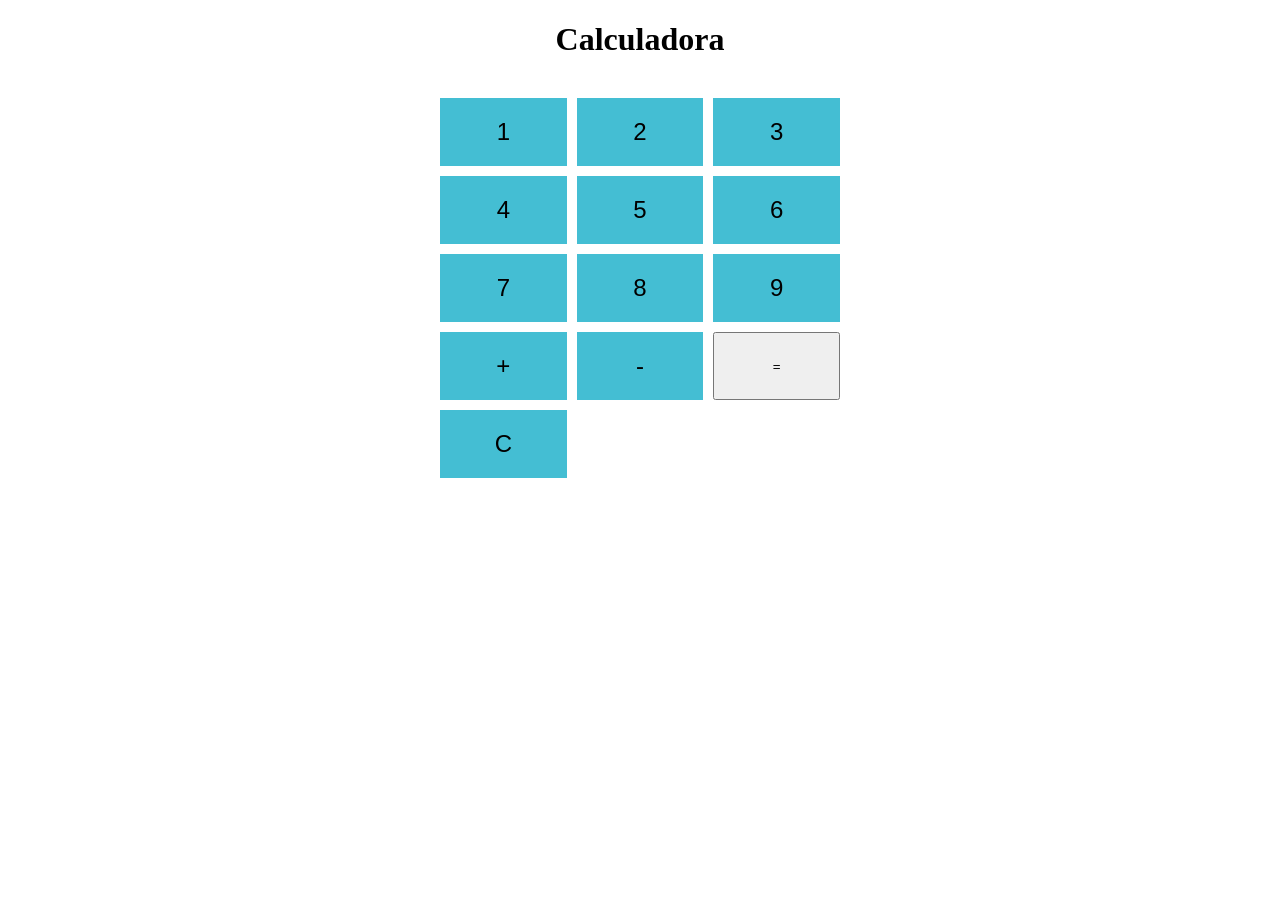
==== Calculadora/index.html @ a75a4ab9 "Calculadora e muda cor" ====
<!DOCTYPE html>
<html lang="en">
<head>
    <meta charset="UTF-8">
    <meta name="viewport" content="width=device-width, initial-scale=1.0">
    <title>Document</title>
    <link rel="stylesheet" href="style.css">
</head>
<body>
    <h1>Calculadora</h1>
    <p id="texto"></p>
    <div class="container">
        <button class="botoes" id="botao1">1</button>
        <button class="botoes" id="botao2">2</button>
        <button class="botoes" id="botao3">3</button>
        <button class="botoes" id="botao4">4</button>
        <button class="botoes" id="botao5">5</button>
        <button class="botoes" id="botao6">6</button>
        <button class="botoes" id="botao7">7</button>
        <button class="botoes" id="botao8">8</button>
        <button class="botoes" id="botao9">9</button>
        <button class="botoes" id="mais">+</button>
        <button class="botoes" id="menos">-</button>
        <button  id="igual">=</button>
        <button  id="reset">C</button>
    </div>

    <script src="index.js"></script>
</body>
</html>
---- Calculadora/style.css ----
.container {
    display: grid;
    grid-template-columns: repeat(3, 1fr);
    grid-gap: 10px;
    width: 400px;
    margin: 40px auto;
}

.botoes {
    background-color: #44bed3;
    border: none;
    padding: 20px;
    font-size: 24px;
    cursor: pointer;
}

.botoes:hover {
    background-color: #ccc;
}

#reset {
    background-color: #44bed3;
    border: none;
    padding: 20px;
    font-size: 24px;
    cursor: pointer;
}

#reset:hover {
    background-color: #ccc;
}

h1{
    text-align: center;
}

p {
   text-align: center;
   font-size: 35px;
}
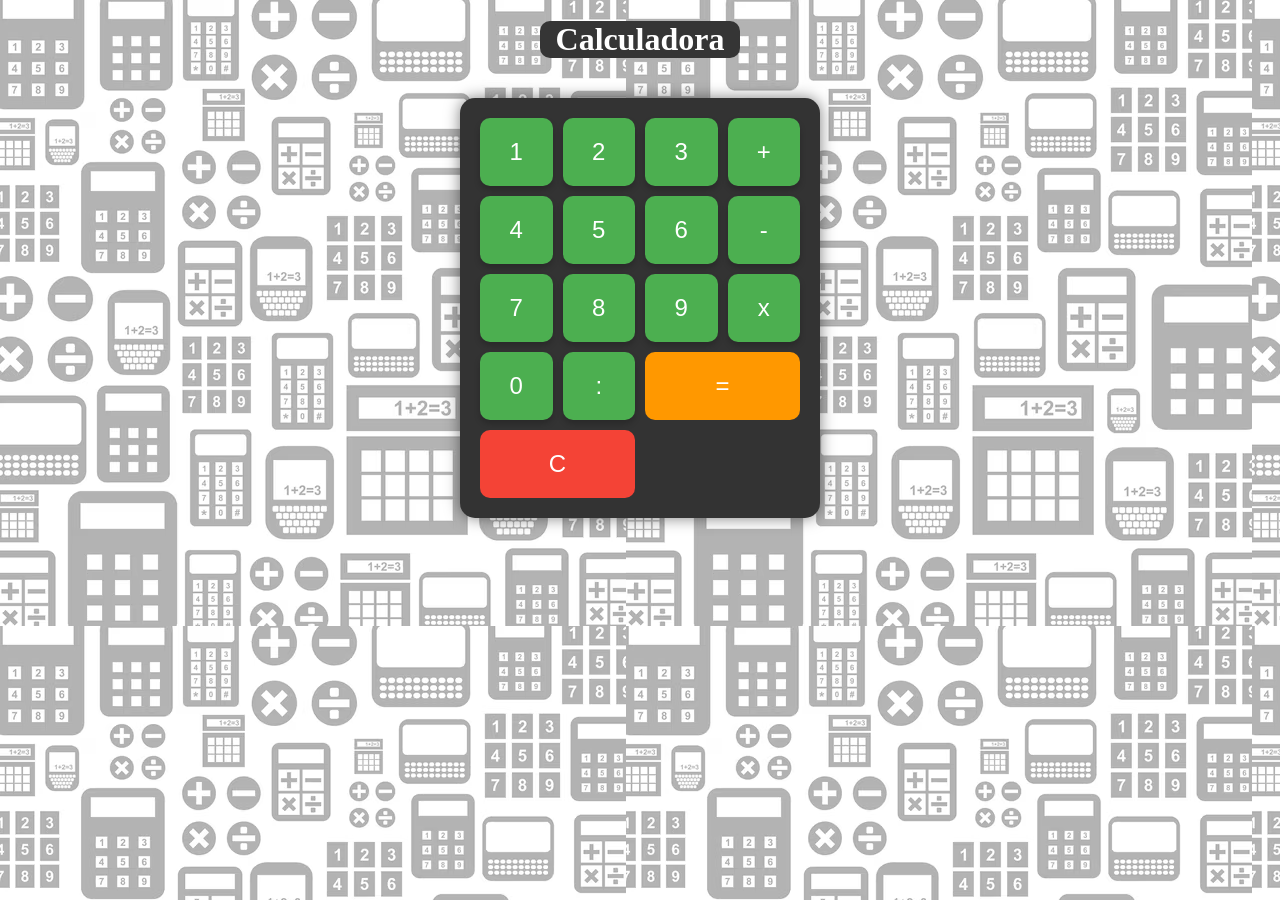
==== commit 718994a1: "divisao e multiplicaçao" ====
--- a/Calculadora/index.html
+++ b/Calculadora/index.html
@@ -1,30 +1,41 @@
 <!DOCTYPE html>
 <html lang="en">
+
 <head>
     <meta charset="UTF-8">
     <meta name="viewport" content="width=device-width, initial-scale=1.0">
     <title>Document</title>
     <link rel="stylesheet" href="style.css">
 </head>
+
 <body>
-    <h1>Calculadora</h1>
+    <div class="container2">
+        <h1>Calculadora</h1>
+    </div>
     <p id="texto"></p>
     <div class="container">
         <button class="botoes" id="botao1">1</button>
         <button class="botoes" id="botao2">2</button>
         <button class="botoes" id="botao3">3</button>
+        <button class="botoes" id="mais">+</button>
+    
         <button class="botoes" id="botao4">4</button>
         <button class="botoes" id="botao5">5</button>
         <button class="botoes" id="botao6">6</button>
+        <button class="botoes" id="menos">-</button>
+    
         <button class="botoes" id="botao7">7</button>
         <button class="botoes" id="botao8">8</button>
         <button class="botoes" id="botao9">9</button>
-        <button class="botoes" id="mais">+</button>
-        <button class="botoes" id="menos">-</button>
-        <button  id="igual">=</button>
-        <button  id="reset">C</button>
+        <button class="botoes" id="multiplicacao">x</button>
+    
+        <button class="botoes" id="botao0">0</button>
+        <button class="botoes" id="divisao">:</button>
+        <button id="igual">=</button>
+        <button id="reset">C</button>
     </div>
 
     <script src="index.js"></script>
 </body>
+
 </html>
--- a/Calculadora/style.css
+++ b/Calculadora/style.css
@@ -1,40 +1,85 @@
 .container {
     display: grid;
-    grid-template-columns: repeat(3, 1fr);
+    grid-template-columns: repeat(4, 1fr);
     grid-gap: 10px;
-    width: 400px;
+    width: 320px;
     margin: 40px auto;
+    padding: 20px;
+    background-color: #333;
+    border-radius: 15px;
+    box-shadow: 0px 0px 15px rgba(0, 0, 0, 0.5);
+}
+
+p {
+    text-align: center;
+    font-size: 35px;
+    width: 350px;
+    background-color: rgb(53, 53, 53);
+    color: white;
+    margin-left: auto;
+    margin-right: auto;
+    border-radius: 10px;
+}
+body{
+    background-image: url('calculadora.avif');
 }
 
 .botoes {
-    background-color: #44bed3;
+    background-color: #4CAF50;
+    border-radius: 10px;
+    border: none;
+    padding: 20px;
+    font-size: 24px;
+    color: white;
+    cursor: pointer;
+    transition: background-color 0.3s ease;
+    box-shadow: 0px 4px 6px rgba(0, 0, 0, 0.2);
+}
+
+.botoes:hover {
+    background-color: #3e8e41;
+}
+
+#reset {
+    background-color: #f44336;
     border: none;
     padding: 20px;
     font-size: 24px;
     cursor: pointer;
+    border-radius: 10px;
+    color: white;
+    grid-column: span 2;
 }
 
-.botoes:hover {
-    background-color: #ccc;
+#reset:hover {
+    background-color: #d32f2f;
 }
 
-#reset {
-    background-color: #44bed3;
+#igual {
+    background-color: #ff9800;
     border: none;
     padding: 20px;
     font-size: 24px;
     cursor: pointer;
+    border-radius: 10px;
+    color: white;
+    grid-column: span 2;
 }
 
-#reset:hover {
-    background-color: #ccc;
+#igual:hover {
+    background-color: #e68900;
 }
 
-h1{
+h1 {
     text-align: center;
+    color: rgb(255, 255, 255);
+    margin-bottom: 20px;
 }
 
-p {
-   text-align: center;
-   font-size: 35px;
+.container2{
+    background-color: rgb(53, 53, 53);
+    margin-left: auto;
+    margin-right: auto;
+    border-radius: 10px;
+    width: 200px;
 }
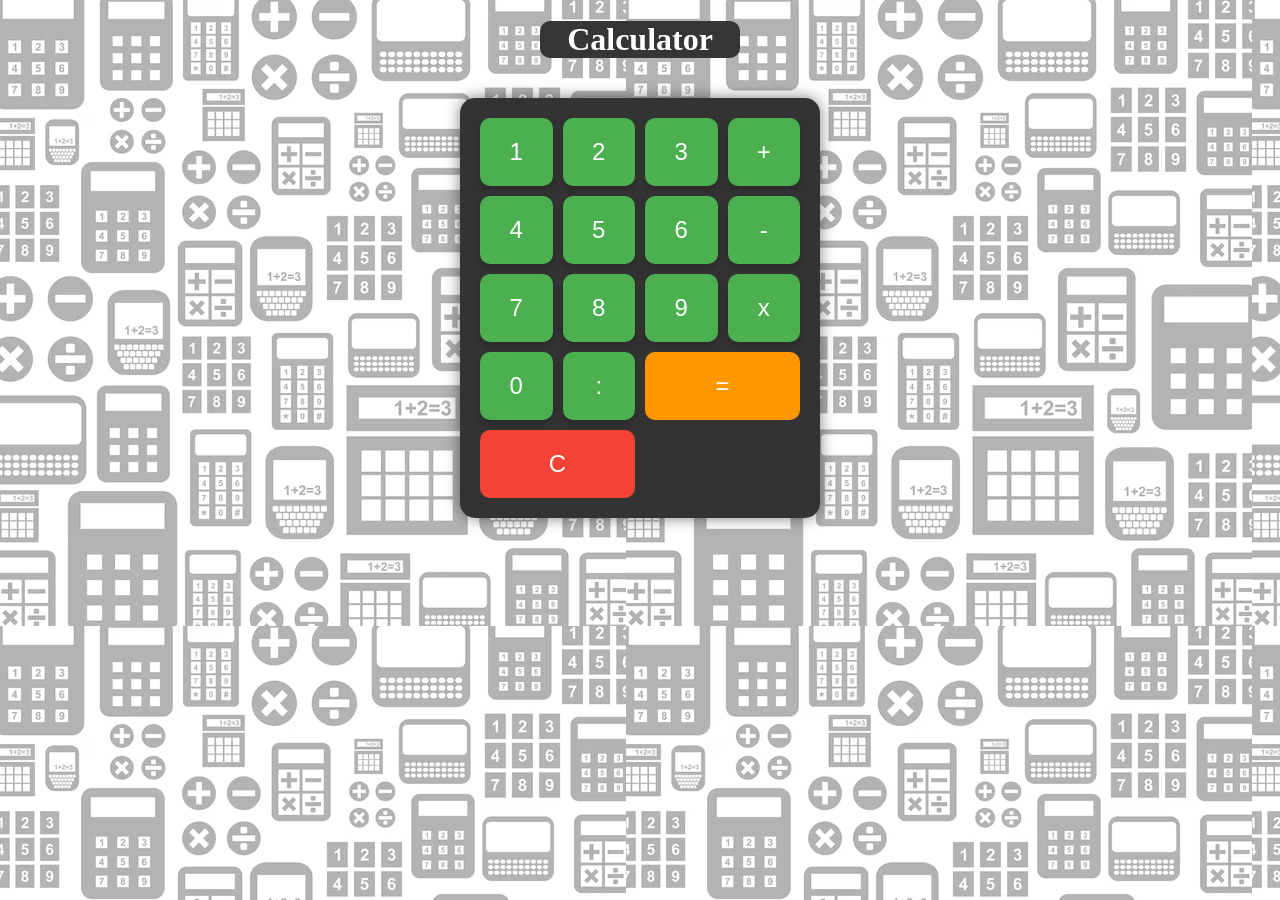
==== commit 0dce941c: "." ====
--- a/Calculadora/index.html
+++ b/Calculadora/index.html
@@ -10,28 +10,28 @@
 
 <body>
     <div class="container2">
-        <h1>Calculadora</h1>
+        <h1>Calculator</h1>
     </div>
-    <p id="texto"></p>
+    <p id="text"></p>
     <div class="container">
-        <button class="botoes" id="botao1">1</button>
-        <button class="botoes" id="botao2">2</button>
-        <button class="botoes" id="botao3">3</button>
-        <button class="botoes" id="mais">+</button>
+        <button class="buttons" id="button1">1</button>
+        <button class="buttons" id="button2">2</button>
+        <button class="buttons" id="button3">3</button>
+        <button class="buttons" id="plus">+</button>
     
-        <button class="botoes" id="botao4">4</button>
-        <button class="botoes" id="botao5">5</button>
-        <button class="botoes" id="botao6">6</button>
-        <button class="botoes" id="menos">-</button>
+        <button class="buttons" id="button4">4</button>
+        <button class="buttons" id="button5">5</button>
+        <button class="buttons" id="button6">6</button>
+        <button class="buttons" id="minus">-</button>
     
-        <button class="botoes" id="botao7">7</button>
-        <button class="botoes" id="botao8">8</button>
-        <button class="botoes" id="botao9">9</button>
-        <button class="botoes" id="multiplicacao">x</button>
+        <button class="buttons" id="button7">7</button>
+        <button class="buttons" id="button8">8</button>
+        <button class="buttons" id="button9">9</button>
+        <button class="buttons" id="multiplication">x</button>
     
-        <button class="botoes" id="botao0">0</button>
-        <button class="botoes" id="divisao">:</button>
-        <button id="igual">=</button>
+        <button class="buttons" id="button0">0</button>
+        <button class="buttons" id="division">:</button>
+        <button id="equals">=</button>
         <button id="reset">C</button>
     </div>
 
--- a/Calculadora/style.css
+++ b/Calculadora/style.css
@@ -24,7 +24,7 @@
     background-image: url('calculadora.avif');
 }
 
-.botoes {
+.buttons {
     background-color: #4CAF50;
     border-radius: 10px;
     border: none;
@@ -36,7 +36,7 @@
     box-shadow: 0px 4px 6px rgba(0, 0, 0, 0.2);
 }
 
-.botoes:hover {
+.buttons:hover {
     background-color: #3e8e41;
 }
 
@@ -55,7 +55,7 @@
     background-color: #d32f2f;
 }
 
-#igual {
+#equals {
     background-color: #ff9800;
     border: none;
     padding: 20px;
@@ -66,7 +66,7 @@
     grid-column: span 2;
 }
 
-#igual:hover {
+#equals:hover {
     background-color: #e68900;
 }
 
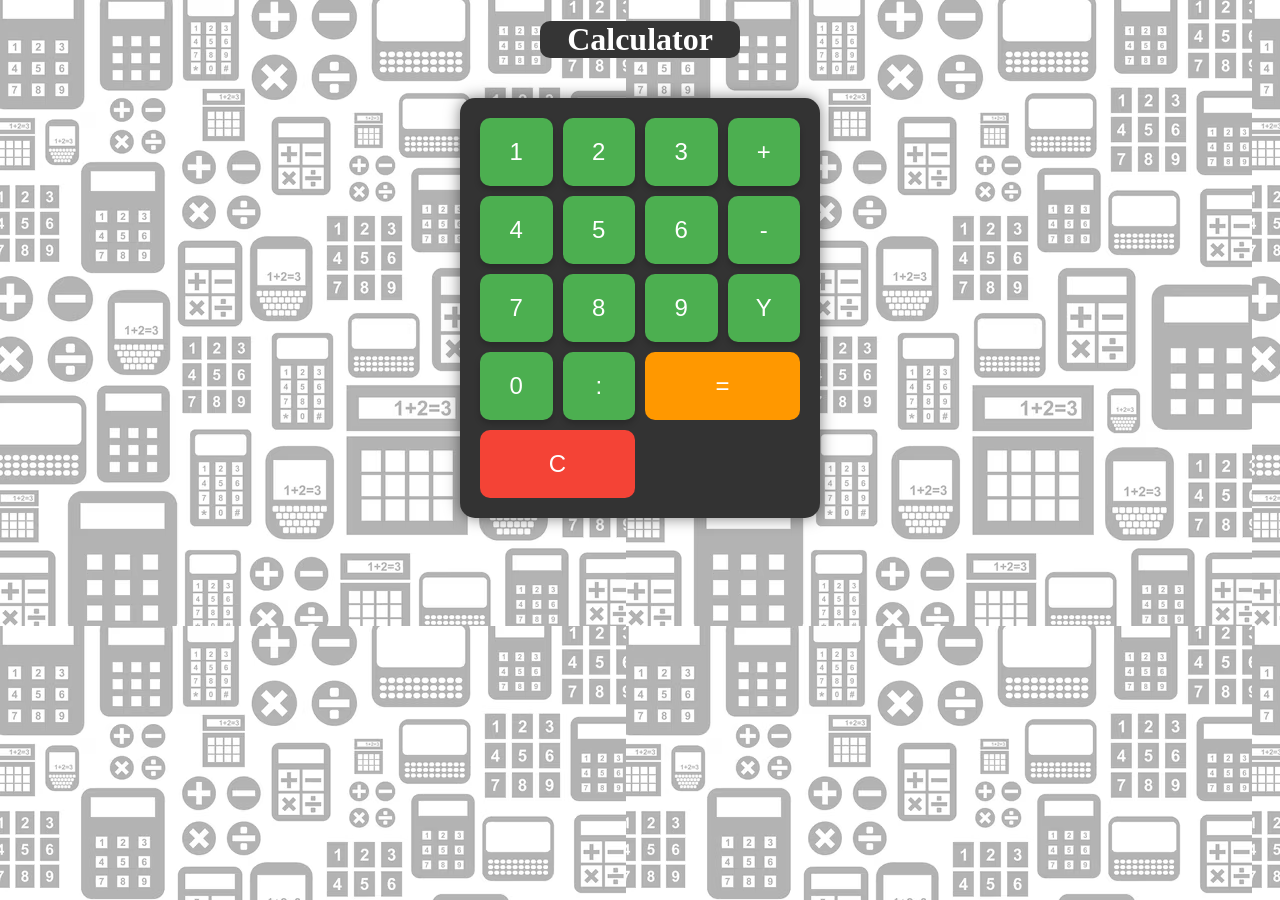
==== commit ba73f66e: "Update index.html" ====
--- a/Calculadora/index.html
+++ b/Calculadora/index.html
@@ -18,17 +18,17 @@
         <button class="buttons" id="button2">2</button>
         <button class="buttons" id="button3">3</button>
         <button class="buttons" id="plus">+</button>
-    
+
         <button class="buttons" id="button4">4</button>
         <button class="buttons" id="button5">5</button>
         <button class="buttons" id="button6">6</button>
         <button class="buttons" id="minus">-</button>
-    
+
         <button class="buttons" id="button7">7</button>
         <button class="buttons" id="button8">8</button>
         <button class="buttons" id="button9">9</button>
-        <button class="buttons" id="multiplication">x</button>
-    
+        <button class="buttons" id="multiplication">Y</button>
+
         <button class="buttons" id="button0">0</button>
         <button class="buttons" id="division">:</button>
         <button id="equals">=</button>
@@ -38,4 +38,4 @@
     <script src="index.js"></script>
 </body>
 
-</html>+</html>
--- a/Calculadora/style.css
+++ b/Calculadora/style.css
@@ -20,7 +20,8 @@
     margin-right: auto;
     border-radius: 10px;
 }
-body{
+
+body {
     background-image: url('calculadora.avif');
 }
 
@@ -76,7 +77,7 @@
     margin-bottom: 20px;
 }
 
-.container2{
+.container2 {
     background-color: rgb(53, 53, 53);
     margin-left: auto;
     margin-right: auto;
